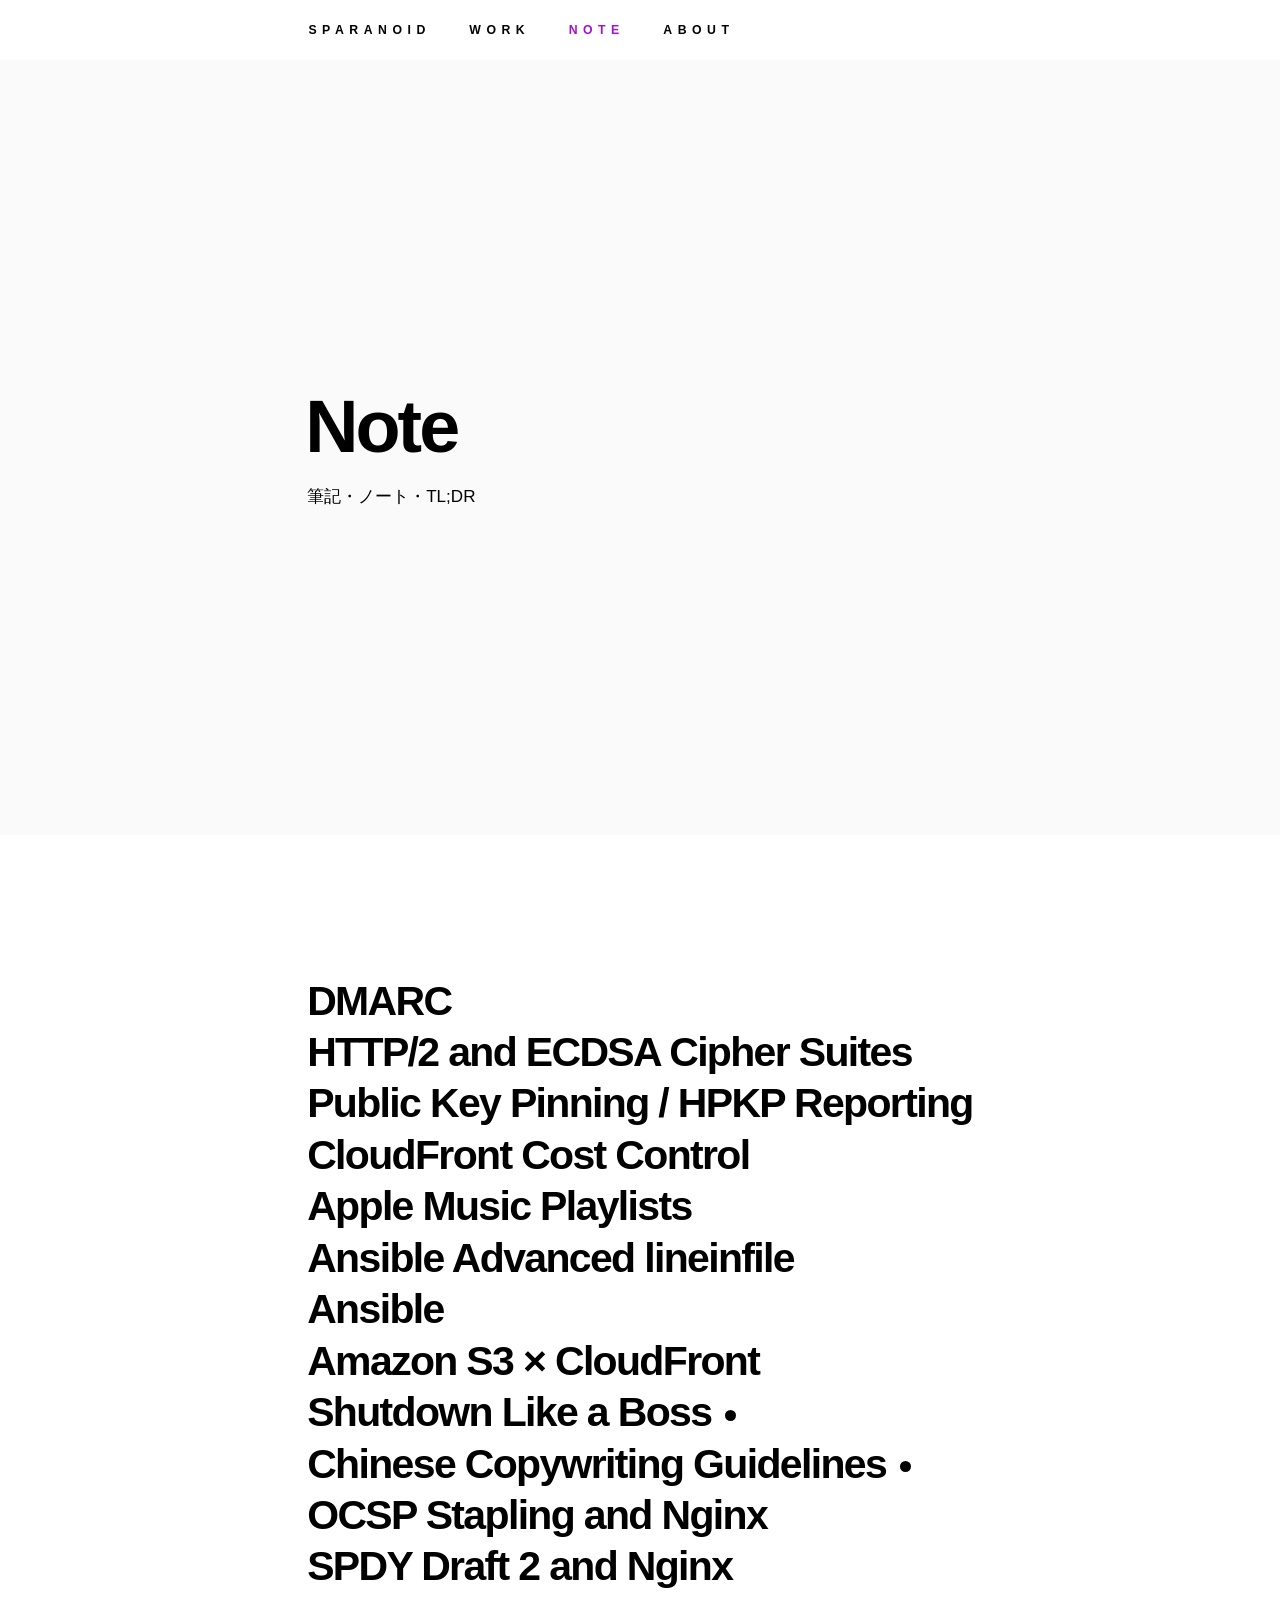
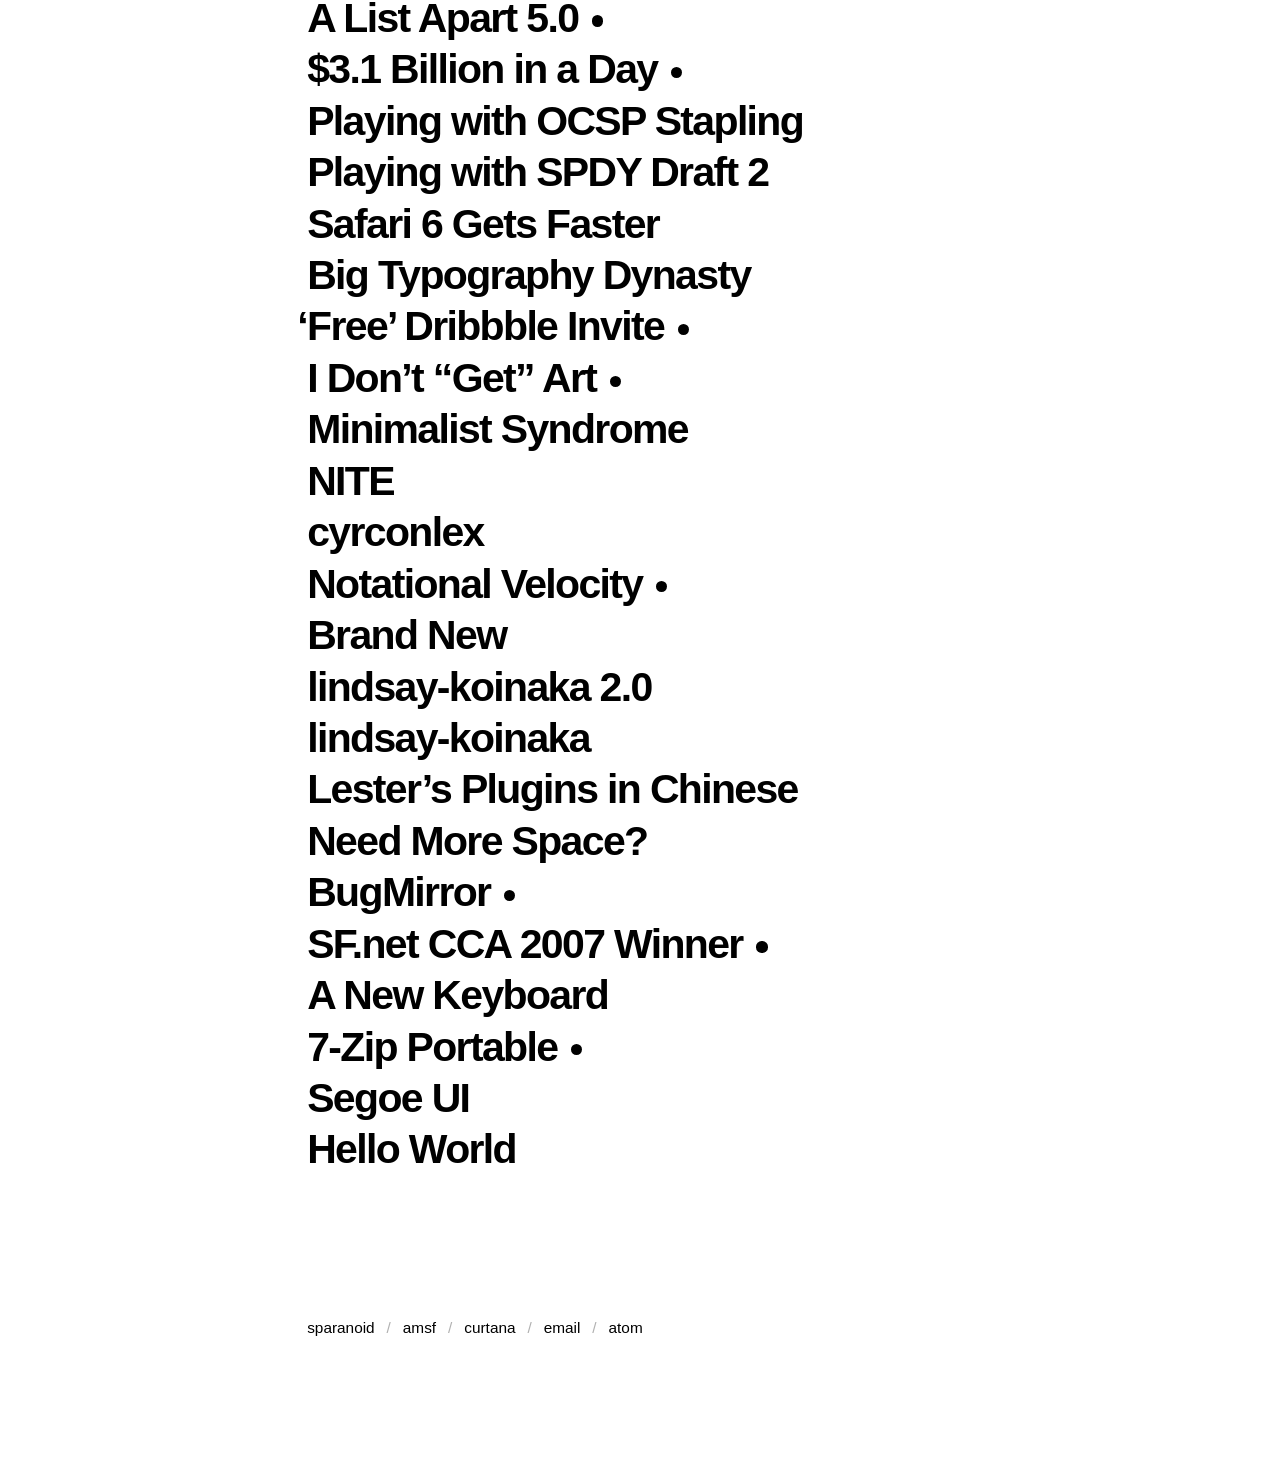
==== docs/index.html @ a64c5a7d "first commit of site" ====
<!doctype html>
<title>Note - Sparanoid</title>
<meta name=viewport content="width=device-width,initial-scale=1">
<meta name=description content=筆記・ノート・TL;DR>
<meta name=theme-color content=#a212d1>
<link rel=alternate href=/feed.xml type=application/atom+xml>
<link rel=apple-touch-icon href=/apple-touch-icon.png>
<link rel=icon href=/favicon.png type=image/png>
<link rel=icon href="data:image/svg+xml;utf8,<svg width='180' height='180' viewBox='0 0 180 180' xmlns='http://www.w3.org/2000/svg' xmlns:xlink='http://www.w3.org/1999/xlink'><title>Sparanoid</title><defs><path d='M90 165c41.42 0 75-33.58 75-75s-33.58-75-75-75-75 33.58-75 75 33.58 75 75 75zm0-10c35.9 0 65-29.1 65-65s-29.1-65-65-65-65 29.1-65 65 29.1 65 65 65zm0-4.167c33.597 0 60.833-27.236 60.833-60.833 0-33.597-27.236-60.833-60.833-60.833-33.597 0-60.833 27.236-60.833 60.833 0 33.597 27.236 60.833 60.833 60.833zm0-18.333c23.472 0 42.5-19.028 42.5-42.5S113.472 47.5 90 47.5 47.5 66.528 47.5 90s19.028 42.5 42.5 42.5z' id='a'/></defs><g fill='none' fill-rule='evenodd'><circle fill='#FFF' cx='90' cy='90' r='90'/><mask id='b' fill='#fff'><use xlink:href='#a'/></mask><use fill='#A212D1' xlink:href='#a'/><path d='M0 0h180v180H0z' mask='url(#b)' fill='#A212D1'/></g></svg>"
    sizes=any type=image/svg+xml>
    <link rel=mask-icon href=/mask-icon.svg color=#a212d1>
    <link rel=manifest href=/manifest.json>
    <style>
        *,
        :after,
        :before {
            padding: 0;
            margin: 0;
            box-sizing: border-box
        }

        html {
            font-size: 100%;
            -webkit-text-size-adjust: none;
            -ms-text-size-adjust: none;
            text-size-adjust: none;
            text-rendering: optimizelegibility;
            image-rendering: optimizequality;
            -webkit-font-smoothing: antialiased;
            -moz-osx-font-smoothing: grayscale;
            background: #fff
        }

        body {
            padding: 0 24vw;
            margin: 0 auto 0;
            font-family: -apple-system, BlinkMacSystemFont, "Helvetica Neue", "Hiragino Sans GB", Arial, sans-serif;
            font-size: 1.6vw;
            line-height: 1.42857143;
            color: #000;
            background: #fff;
            transition: all .2s ease
        }

        @media (max-width:1080px) {
            body {
                padding-left: 8vw;
                padding-right: 8vw;
                font-size: 2.24vw
            }
        }

        @media (max-width:640px) {
            body {
                padding-left: 4vw;
                padding-right: 4vw;
                font-size: 3.84vw
            }
        }

        @media (max-width:400px) {
            body {
                font-size: 5.12vw
            }
        }

        a {
            color: #000;
            text-decoration: none;
            transition: color .5s ease, border-color .5s ease, background .5s ease, opacity 1.5s ease
        }

        a:focus,
        a:hover {
            transition: color .1s ease, border-color .1s ease, background .1s ease, opacity .1s ease;
            text-decoration: underline;
            -webkit-text-decoration-skip: ink;
            text-decoration-skip: ink
        }

        ::-webkit-input-placeholder {
            color: #000;
            opacity: .2
        }

        ::-moz-placeholder {
            color: #000;
            opacity: .2
        }

        :-ms-input-placeholder {
            color: #000;
            opacity: .2
        }

        ::placeholder {
            color: #000;
            opacity: .2
        }

        :focus::-webkit-input-placeholder {
            color: #a212d1
        }

        :focus::-moz-placeholder {
            color: #a212d1
        }

        :focus:-ms-input-placeholder {
            color: #a212d1
        }

        :focus::placeholder {
            color: #a212d1
        }

        .navigation {
            padding-top: 1.4vmax;
            padding-bottom: 1.4vmax;
            margin-right: -1.1em;
            margin-left: -1.1em;
            font-size: 60%;
            font-weight: 700;
            letter-spacing: .45em;
            text-transform: uppercase
        }

        .navigation li {
            display: inline-block;
            line-height: 2;
            list-style: none
        }

        .navigation li a {
            padding: .5em 1.2em
        }

        .navigation li a:focus,
        .navigation li a:hover {
            color: #a212d1;
            text-decoration: none
        }

        .current a {
            color: #a212d1
        }

        .content {
            margin-bottom: 16vmin
        }

        .content:after,
        .content:before {
            display: table;
            content: ""
        }

        .content:after {
            clear: both
        }

        .content article>:last-child {
            margin-bottom: 0!important
        }

        .content article>:last-child>:last-child {
            margin-bottom: 0!important
        }

        .content article>:last-child>:last-child>:last-child {
            margin-bottom: 0!important
        }

        .content article>:last-child>:last-child>:last-child>:last-child {
            margin-bottom: 0!important
        }

        .content .page-content>:first-child {
            margin-top: 0
        }

        .content .page-content>:first-child>:first-child {
            margin-top: 0
        }

        .content a {
            font-weight: 700
        }

        .content a:has(>code) {
            -webkit-text-decoration-color: #00cc80;
            text-decoration-color: #00cc80
        }

        .content header {
            display: flex;
            min-height: calc(100vh - 5.6vmax - 5ex);
            padding-top: 10vmin;
            padding-bottom: 10vmin;
            margin-bottom: 16vmin;
            flex-direction: column;
            justify-content: center;
            background: rgba(0, 0, 0, .02);
            padding-left: 24vw;
            padding-right: 24vw;
            margin-left: -24vw;
            margin-right: -24vw
        }

        @media (max-width:1080px) {
            .content header {
                min-height: calc(50vh - 1.4vmax * 2 - 3ex);
                padding-top: 16vmin;
                padding-bottom: 16vmin;
                padding-left: 8vw;
                padding-right: 8vw;
                margin-left: -8vw;
                margin-right: -8vw
            }
        }

        @media (max-width:640px) {
            .content header {
                padding-left: 4vw;
                padding-right: 4vw;
                margin-left: -4vw;
                margin-right: -4vw
            }
        }

        .content header h1 {
            font-size: 360%;
            font-weight: 700;
            letter-spacing: -.04em;
            margin-left: -2px;
            -webkit-hyphens: none;
            -ms-hyphens: none;
            hyphens: none;
            line-height: 1.1
        }

        @media (max-width:640px) {
            .content header h1 {
                font-size: 280%
            }
        }

        .content header small {
            display: block;
            margin-top: 2vmin
        }

        .leading-indent-fix {
            text-indent: -.39em
        }

        .leading-indent-fix--single-quotes {
            text-indent: -.28em
        }

        h1.leading-indent-fix--single-quotes {
            text-indent: -.24em
        }

        .list {
            display: block;
            margin: 0 0 .4rem
        }

        .list h1 {
            font-size: 360%;
            font-weight: 700;
            letter-spacing: -.04em;
            font-size: 200%;
            line-height: 1.1;
            opacity: 1;
            margin: 0
        }

        @media (max-width:640px) {
            .list h1 {
                font-size: 180%
            }
        }

        @media (max-width:640px) {
            .list .external {
                display: none
            }
        }

        .external .dot {
            display: inline-block;
            width: .7rem;
            height: .7rem;
            margin: 0 .1em;
            vertical-align: middle;
            background: #000;
            border-radius: 50%;
            transition: transform .4s ease
        }

        .external:focus .dot,
        .external:hover .dot {
            transform: scale(1.4)
        }

        .footer {
            padding: 0 0 16vmin;
            font-size: 75%;
            text-transform: lowercase
        }

        .footer ul li {
            display: inline
        }

        .footer ul li:after {
            padding: 0 .6vw;
            content: " / ";
            opacity: .3
        }

        .footer ul li:last-child:after {
            content: none
        }

        @media print {
            *,
            :after,
            :before {
                background: 0 0!important;
                color: #000!important;
                box-shadow: none!important;
                text-shadow: none!important
            }
            body {
                padding: 10mm!important;
                margin: 0!important
            }
            a,
            a:visited {
                text-decoration: none
            }
            .content header {
                min-height: 0;
                padding-bottom: 0
            }
            .content .page-content {
                max-width: 100%!important
            }
            .content .page-content a[href]:after {
                content: " (" attr(href) ")";
                font-weight: 400
            }
            .footer,
            .navigation {
                display: none
            }
        }
    </style>
    <link rel=canonical href=https://sparanoid.com/note/>
    <meta property=og:type content=article>
    <meta property=og:site_name content=Sparanoid>
    <meta property=og:title content=Note>
    <meta property=og:url content=https://sparanoid.com/note/>
    <meta property=og:description content=筆記・ノート・TL;DR>
    <meta property=og:image content=https://sparanoid.com/logo.png>
    <meta name=twitter:card content=summary_large_image>
    <meta name=twitter:site content=@sparanoid>
    <meta name=twitter:creator content=@tunghsiao>
    <nav class=navigation>
        <ul>
            <li> <a href=/> Sparanoid </a>
            </li>
            <li> <a href=/work/> Work </a>
            </li>
            <li class=current> <a href=/note/> Note </a>
            </li>
            <li> <a href=/about/> About </a>
            </li>
        </ul>
    </nav>
    <main class=content role=main>
        <article>
            <header>
                <h1 title=Note data-title=Note> Note<span class="dot dot--post"> </span> </h1> <small>筆記・ノート・TL;DR</small> </header>
            <div class=page-content>
                <section class=list>
                    <h1> <a href=/note/dmarc/ >DMARC</a> </h1> </section>
                <section class=list>
                    <h1> <a href=/note/http2-and-ecdsa-cipher-suites/ >HTTP/2 and ECDSA Cipher Suites</a> </h1> </section>
                <section class=list>
                    <h1> <a href=/note/public-key-pinning-and-hpkp-reporting/ >Public Key Pinning / HPKP Reporting</a> </h1> </section>
                <section class=list>
                    <h1> <a href=/note/cloudfront-cost-control/ >CloudFront Cost Control</a> </h1> </section>
                <section class=list>
                    <h1> <a href=/note/apple-music-playlists/ >Apple Music Playlists</a> </h1> </section>
                <section class=list>
                    <h1> <a href=/note/ansible-advanced-lineinfile/ >Ansible Advanced lineinfile</a> </h1> </section>
                <section class=list>
                    <h1> <a href=/note/ansible/ >Ansible</a> </h1> </section>
                <section class=list>
                    <h1> <a href=/note/amazon-s3-cloudfront/ >Amazon S3 × CloudFront</a> </h1> </section>
                <section class=list>
                    <h1> <a href=/note/shutdown-like-a-boss/ >Shutdown Like a Boss</a> <a href=http://shutdownlikeaboss.com/ class=external><span class=dot> </span></a> </h1> </section>
                <section class=list>
                    <h1> <a href=/note/chinese-copywriting-guidelines/ >Chinese Copywriting Guidelines</a> <a href=https://github.com/sparanoid/chinese-copywriting-guidelines class=external><span class=dot> </span></a> </h1> </section>
                <section class=list>
                    <h1> <a href=/note/ocsp-stapling-nginx/ >OCSP Stapling and Nginx</a> </h1> </section>
                <section class=list>
                    <h1> <a href=/note/spdy-draft-2-nginx/ >SPDY Draft 2 and Nginx</a> </h1> </section>
                <section class=list>
                    <h1> <a href=/note/ala-5.0/ >A List Apart 5.0</a> <a href=http://alistapart.com/article/a-list-apart-relaunches-new-features-new-design class=external><span class=dot> </span></a> </h1> </section>
                <section class=list>
                    <h1> <a href=/note/3.1-billion-in-a-day/ >$3.1 Billion in a Day</a> <a href=http://westiseast.co.uk/blog/taobao-sales-19-billion-bonanza/ class=external><span class=dot> </span></a> </h1> </section>
                <section class=list>
                    <h1> <a href=/note/playing-with-ocsp-stapling/ >Playing with OCSP Stapling</a> </h1> </section>
                <section class=list>
                    <h1> <a href=/note/playing-with-spdy-draft-2/ >Playing with SPDY Draft 2</a> </h1> </section>
                <section class=list>
                    <h1> <a href=/note/safari-6-gets-faster/ >Safari 6 Gets Faster</a> </h1> </section>
                <section class=list>
                    <h1> <a href=/note/big-typography-dynasty/ >Big Typography Dynasty</a> </h1> </section>
                <section class=list>
                    <h1 class="leading-indent-fix leading-indent-fix--single-quotes"> <a href=/note/free-dribbble-invite/ >‘Free’ Dribbble Invite</a> <a href="http://www.v2ex.com/t/40433?r=sparanoid" class=external><span class=dot> </span></a> </h1> </section>
                <section class=list>
                    <h1> <a href=/note/i-dont-get-art/ >I Don’t “Get” Art</a> <a href="http://news.ycombinator.com/item?id=4124275" class=external><span class=dot> </span></a> </h1> </section>
                <section class=list>
                    <h1> <a href=/note/minimalist-syndrome/ >Minimalist Syndrome</a> </h1> </section>
                <section class=list>
                    <h1> <a href=/note/nite/ >NITE</a> </h1> </section>
                <section class=list>
                    <h1> <a href=/note/cyrconplex/ >cyrconlex</a> </h1> </section>
                <section class=list>
                    <h1> <a href=/note/nv/ >Notational Velocity</a> <a href=http://notational.net/ class=external><span class=dot> </span></a> </h1> </section>
                <section class=list>
                    <h1> <a href=/note/brand-new/ >Brand New</a> </h1> </section>
                <section class=list>
                    <h1> <a href=/note/lindsay-koinaka-2/ >lindsay-koinaka 2.0</a> </h1> </section>
                <section class=list>
                    <h1> <a href=/note/lindsay-koinaka/ >lindsay-koinaka</a> </h1> </section>
                <section class=list>
                    <h1> <a href=/note/lesters-plugins-in-chinese/ >Lester’s Plugins in Chinese</a> </h1> </section>
                <section class=list>
                    <h1> <a href=/note/need-more-space/ >Need More Space?</a> </h1> </section>
                <section class=list>
                    <h1> <a href=/note/bugmirror/ >BugMirror</a> <a href=http://uri.cat/software/BugMirror/ class=external><span class=dot> </span></a> </h1> </section>
                <section class=list>
                    <h1> <a href=/note/7zip-sourceforge-cca07/ >SF.net CCA 2007 Winner</a> <a href=http://sourceforge.net/blog/cca07/ class=external><span class=dot> </span></a> </h1> </section>
                <section class=list>
                    <h1> <a href=/note/a-new-keyboard/ >A New Keyboard</a> </h1> </section>
                <section class=list>
                    <h1> <a href=/note/7-zip-portable/ >7-Zip Portable</a> <a href=http://portableapps.com/apps/utilities/7-zip_portable class=external><span class=dot> </span></a> </h1> </section>
                <section class=list>
                    <h1> <a href=/note/segoe-ui/ >Segoe UI</a> </h1> </section>
                <section class=list>
                    <h1> <a href=/note/hello-world/ >Hello World</a> </h1> </section>
            </div>
        </article>
    </main>
    <footer class=footer>
        <ul>
            <li><a href=/>Sparanoid</a>
            </li>
            <li><a href=https://sparanoid.com/lab/amsf/ title="Almace Scaffolding">AMSF</a></li>
            <li><a href=https://sparanoid.com/lab/amsf/theme-curtana.html title=Curtana>Curtana</a></li>
            <li><a href=/email-signup/>Email</a>
            </li>
            <li><a href=/feed.xml title="Feed - Atom (The Atom Syndication Format)">Atom</a></li>
        </ul>
    </footer>
    <script>
        navigator.platform.match(/(Mac|iPhone|iPod|iPad)/i) && document.body.classList.add("system--apple")
    </script>
    <script></script>
    <script>
        "serviceWorker" in navigator && "sparanoid.com" === window.location.hostname && navigator.serviceWorker.register("/service-worker.js").then(function(e) {
            console.log("ServiceWorker registration successful with scope: ", e.scope)
        }).catch(function(e) {
            console.log("ServiceWorker registration failed: ", e)
        })
    </script>
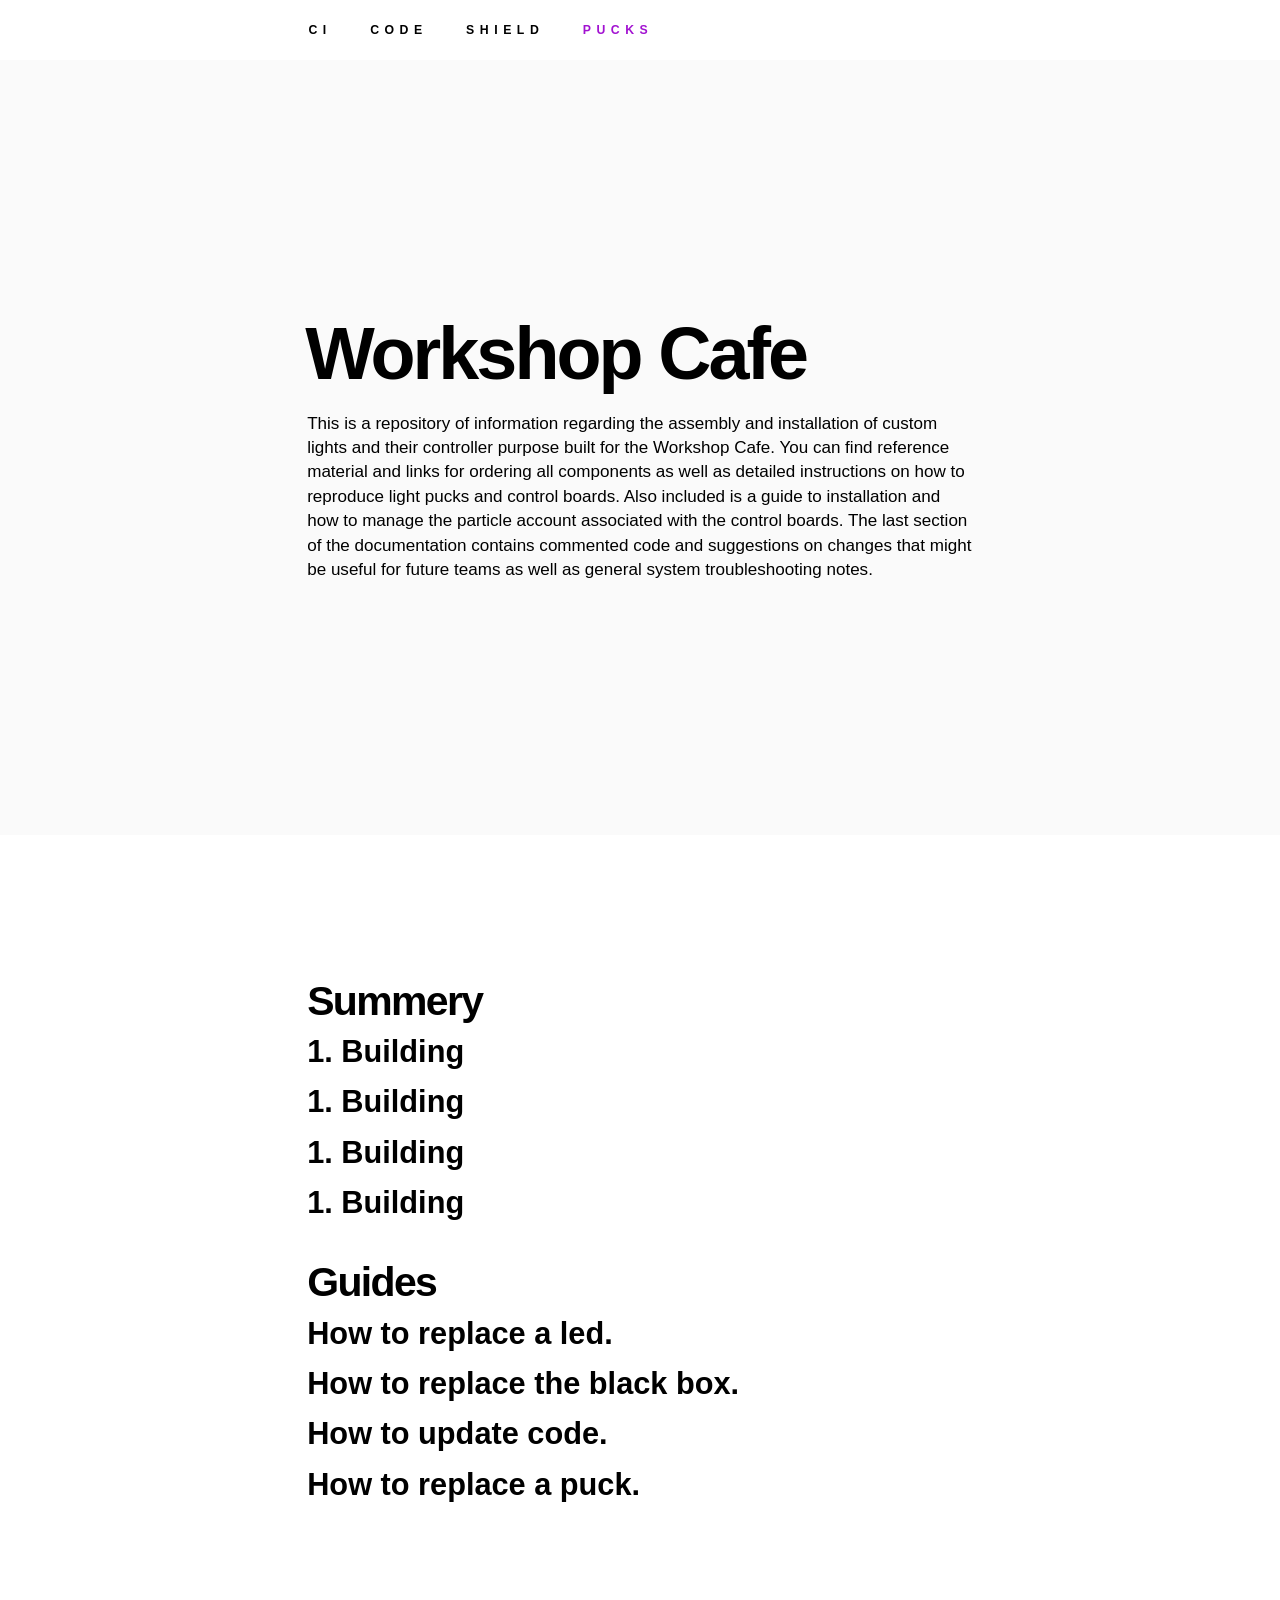
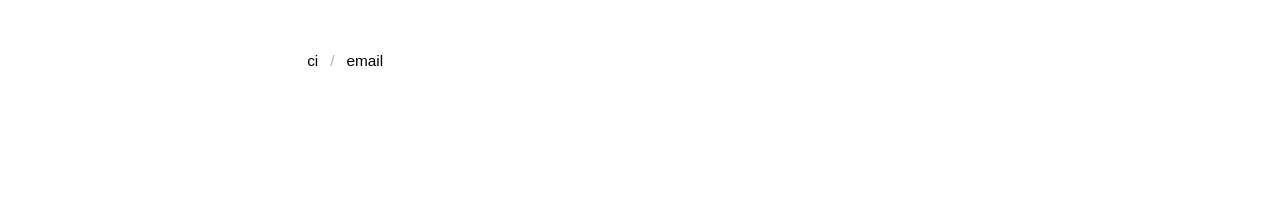
==== commit 16c2611a: "first commit of site" ====
--- a/docs/index.html
+++ b/docs/index.html
@@ -12,8 +12,8 @@
     <link rel=manifest href=/manifest.json>
     <style>
         *,
-        :after,
-        :before {
+         :after,
+         :before {
             padding: 0;
             margin: 0;
             box-sizing: border-box
@@ -78,39 +78,39 @@
             text-decoration-skip: ink
         }
 
-        ::-webkit-input-placeholder {
+         ::-webkit-input-placeholder {
             color: #000;
             opacity: .2
         }
 
-        ::-moz-placeholder {
+         ::-moz-placeholder {
             color: #000;
             opacity: .2
         }
 
-        :-ms-input-placeholder {
+         :-ms-input-placeholder {
             color: #000;
             opacity: .2
         }
 
-        ::placeholder {
+         ::placeholder {
             color: #000;
             opacity: .2
         }
 
-        :focus::-webkit-input-placeholder {
+         :focus::-webkit-input-placeholder {
             color: #a212d1
         }
 
-        :focus::-moz-placeholder {
+         :focus::-moz-placeholder {
             color: #a212d1
         }
 
-        :focus:-ms-input-placeholder {
+         :focus:-ms-input-placeholder {
             color: #a212d1
         }
 
-        :focus::placeholder {
+         :focus::placeholder {
             color: #a212d1
         }
 
@@ -327,8 +327,8 @@
 
         @media print {
             *,
-            :after,
-            :before {
+             :after,
+             :before {
                 background: 0 0!important;
                 color: #000!important;
                 box-shadow: none!important;
@@ -371,103 +371,55 @@
     <meta name=twitter:creator content=@tunghsiao>
     <nav class=navigation>
         <ul>
-            <li> <a href=/> Sparanoid </a>
+            <li> <a href=/> CI </a>
             </li>
-            <li> <a href=/work/> Work </a>
+            <li> <a href=/work/> Code </a>
             </li>
-            <li class=current> <a href=/note/> Note </a>
+            <li> <a href=/work/> Shield </a>
             </li>
-            <li> <a href=/about/> About </a>
+            <li class=current> <a href=/note/> Pucks </a>
             </li>
+
         </ul>
     </nav>
     <main class=content role=main>
         <article>
             <header>
-                <h1 title=Note data-title=Note> Note<span class="dot dot--post"> </span> </h1> <small>筆記・ノート・TL;DR</small> </header>
+                <h1 title=Note data-title=Note>Workshop Cafe<span class="dot dot--post"> </span> </h1> <small>This is a repository of information regarding the assembly and installation of custom lights and their controller purpose built for the Workshop Cafe. You can find reference material and links for ordering all components as well as detailed instructions on how to reproduce light pucks and control boards. Also included is a guide to installation and how to manage the particle account associated with the control boards. The last section of the documentation contains commented code and suggestions on changes that might be useful for future teams as well as general system troubleshooting notes.</small>                </header>
             <div class=page-content>
                 <section class=list>
-                    <h1> <a href=/note/dmarc/ >DMARC</a> </h1> </section>
-                <section class=list>
-                    <h1> <a href=/note/http2-and-ecdsa-cipher-suites/ >HTTP/2 and ECDSA Cipher Suites</a> </h1> </section>
-                <section class=list>
-                    <h1> <a href=/note/public-key-pinning-and-hpkp-reporting/ >Public Key Pinning / HPKP Reporting</a> </h1> </section>
-                <section class=list>
-                    <h1> <a href=/note/cloudfront-cost-control/ >CloudFront Cost Control</a> </h1> </section>
-                <section class=list>
-                    <h1> <a href=/note/apple-music-playlists/ >Apple Music Playlists</a> </h1> </section>
-                <section class=list>
-                    <h1> <a href=/note/ansible-advanced-lineinfile/ >Ansible Advanced lineinfile</a> </h1> </section>
-                <section class=list>
-                    <h1> <a href=/note/ansible/ >Ansible</a> </h1> </section>
-                <section class=list>
-                    <h1> <a href=/note/amazon-s3-cloudfront/ >Amazon S3 × CloudFront</a> </h1> </section>
-                <section class=list>
-                    <h1> <a href=/note/shutdown-like-a-boss/ >Shutdown Like a Boss</a> <a href=http://shutdownlikeaboss.com/ class=external><span class=dot> </span></a> </h1> </section>
-                <section class=list>
-                    <h1> <a href=/note/chinese-copywriting-guidelines/ >Chinese Copywriting Guidelines</a> <a href=https://github.com/sparanoid/chinese-copywriting-guidelines class=external><span class=dot> </span></a> </h1> </section>
-                <section class=list>
-                    <h1> <a href=/note/ocsp-stapling-nginx/ >OCSP Stapling and Nginx</a> </h1> </section>
-                <section class=list>
-                    <h1> <a href=/note/spdy-draft-2-nginx/ >SPDY Draft 2 and Nginx</a> </h1> </section>
-                <section class=list>
-                    <h1> <a href=/note/ala-5.0/ >A List Apart 5.0</a> <a href=http://alistapart.com/article/a-list-apart-relaunches-new-features-new-design class=external><span class=dot> </span></a> </h1> </section>
-                <section class=list>
-                    <h1> <a href=/note/3.1-billion-in-a-day/ >$3.1 Billion in a Day</a> <a href=http://westiseast.co.uk/blog/taobao-sales-19-billion-bonanza/ class=external><span class=dot> </span></a> </h1> </section>
-                <section class=list>
-                    <h1> <a href=/note/playing-with-ocsp-stapling/ >Playing with OCSP Stapling</a> </h1> </section>
-                <section class=list>
-                    <h1> <a href=/note/playing-with-spdy-draft-2/ >Playing with SPDY Draft 2</a> </h1> </section>
-                <section class=list>
-                    <h1> <a href=/note/safari-6-gets-faster/ >Safari 6 Gets Faster</a> </h1> </section>
-                <section class=list>
-                    <h1> <a href=/note/big-typography-dynasty/ >Big Typography Dynasty</a> </h1> </section>
-                <section class=list>
-                    <h1 class="leading-indent-fix leading-indent-fix--single-quotes"> <a href=/note/free-dribbble-invite/ >‘Free’ Dribbble Invite</a> <a href="http://www.v2ex.com/t/40433?r=sparanoid" class=external><span class=dot> </span></a> </h1> </section>
-                <section class=list>
-                    <h1> <a href=/note/i-dont-get-art/ >I Don’t “Get” Art</a> <a href="http://news.ycombinator.com/item?id=4124275" class=external><span class=dot> </span></a> </h1> </section>
-                <section class=list>
-                    <h1> <a href=/note/minimalist-syndrome/ >Minimalist Syndrome</a> </h1> </section>
-                <section class=list>
-                    <h1> <a href=/note/nite/ >NITE</a> </h1> </section>
-                <section class=list>
-                    <h1> <a href=/note/cyrconplex/ >cyrconlex</a> </h1> </section>
-                <section class=list>
-                    <h1> <a href=/note/nv/ >Notational Velocity</a> <a href=http://notational.net/ class=external><span class=dot> </span></a> </h1> </section>
-                <section class=list>
-                    <h1> <a href=/note/brand-new/ >Brand New</a> </h1> </section>
-                <section class=list>
-                    <h1> <a href=/note/lindsay-koinaka-2/ >lindsay-koinaka 2.0</a> </h1> </section>
-                <section class=list>
-                    <h1> <a href=/note/lindsay-koinaka/ >lindsay-koinaka</a> </h1> </section>
-                <section class=list>
-                    <h1> <a href=/note/lesters-plugins-in-chinese/ >Lester’s Plugins in Chinese</a> </h1> </section>
-                <section class=list>
-                    <h1> <a href=/note/need-more-space/ >Need More Space?</a> </h1> </section>
-                <section class=list>
-                    <h1> <a href=/note/bugmirror/ >BugMirror</a> <a href=http://uri.cat/software/BugMirror/ class=external><span class=dot> </span></a> </h1> </section>
-                <section class=list>
-                    <h1> <a href=/note/7zip-sourceforge-cca07/ >SF.net CCA 2007 Winner</a> <a href=http://sourceforge.net/blog/cca07/ class=external><span class=dot> </span></a> </h1> </section>
-                <section class=list>
-                    <h1> <a href=/note/a-new-keyboard/ >A New Keyboard</a> </h1> </section>
-                <section class=list>
-                    <h1> <a href=/note/7-zip-portable/ >7-Zip Portable</a> <a href=http://portableapps.com/apps/utilities/7-zip_portable class=external><span class=dot> </span></a> </h1> </section>
-                <section class=list>
-                    <h1> <a href=/note/segoe-ui/ >Segoe UI</a> </h1> </section>
-                <section class=list>
-                    <h1> <a href=/note/hello-world/ >Hello World</a> </h1> </section>
-            </div>
+                    <h1>Summery</h1>
+                </section>
+                <section class=list>
+                    <h2> <a href=/note/dmarc/ >1. Building</a> </h2> </section>
+                <section class=list>
+                    <h2> <a href=/note/dmarc/ >1. Building</a> </h2> </section>
+                <section class=list>
+                    <h2> <a href=/note/dmarc/ >1. Building</a> </h2> </section>
+                <section class=list>
+                    <h2> <a href=/note/dmarc/ >1. Building</a> </h2> </section>
+
+                <br>
+                <section class=list>
+                    <h1>Guides</h1>
+                </section>
+                <section class=list>
+                    <h2> <a href=/note/dmarc/ >How to replace a led.</a> </h2> </section>
+                <section class=list>
+                    <h2> <a href=/note/dmarc/ >How to replace the black box.</a> </h2> </section>
+                <section class=list>
+                    <h2> <a href=/note/dmarc/ >How to update code.</a> </h2> </section>
+                <section class=list>
+                    <h2> <a href=/note/dmarc/ >How to replace a puck.</a> </h2> </section>
+
         </article>
     </main>
     <footer class=footer>
         <ul>
-            <li><a href=/>Sparanoid</a>
-            </li>
-            <li><a href=https://sparanoid.com/lab/amsf/ title="Almace Scaffolding">AMSF</a></li>
-            <li><a href=https://sparanoid.com/lab/amsf/theme-curtana.html title=Curtana>Curtana</a></li>
+            <li><a href=https://Collaboratorium.Institute>ci</a></li>
             <li><a href=/email-signup/>Email</a>
             </li>
-            <li><a href=/feed.xml title="Feed - Atom (The Atom Syndication Format)">Atom</a></li>
+
         </ul>
     </footer>
     <script>
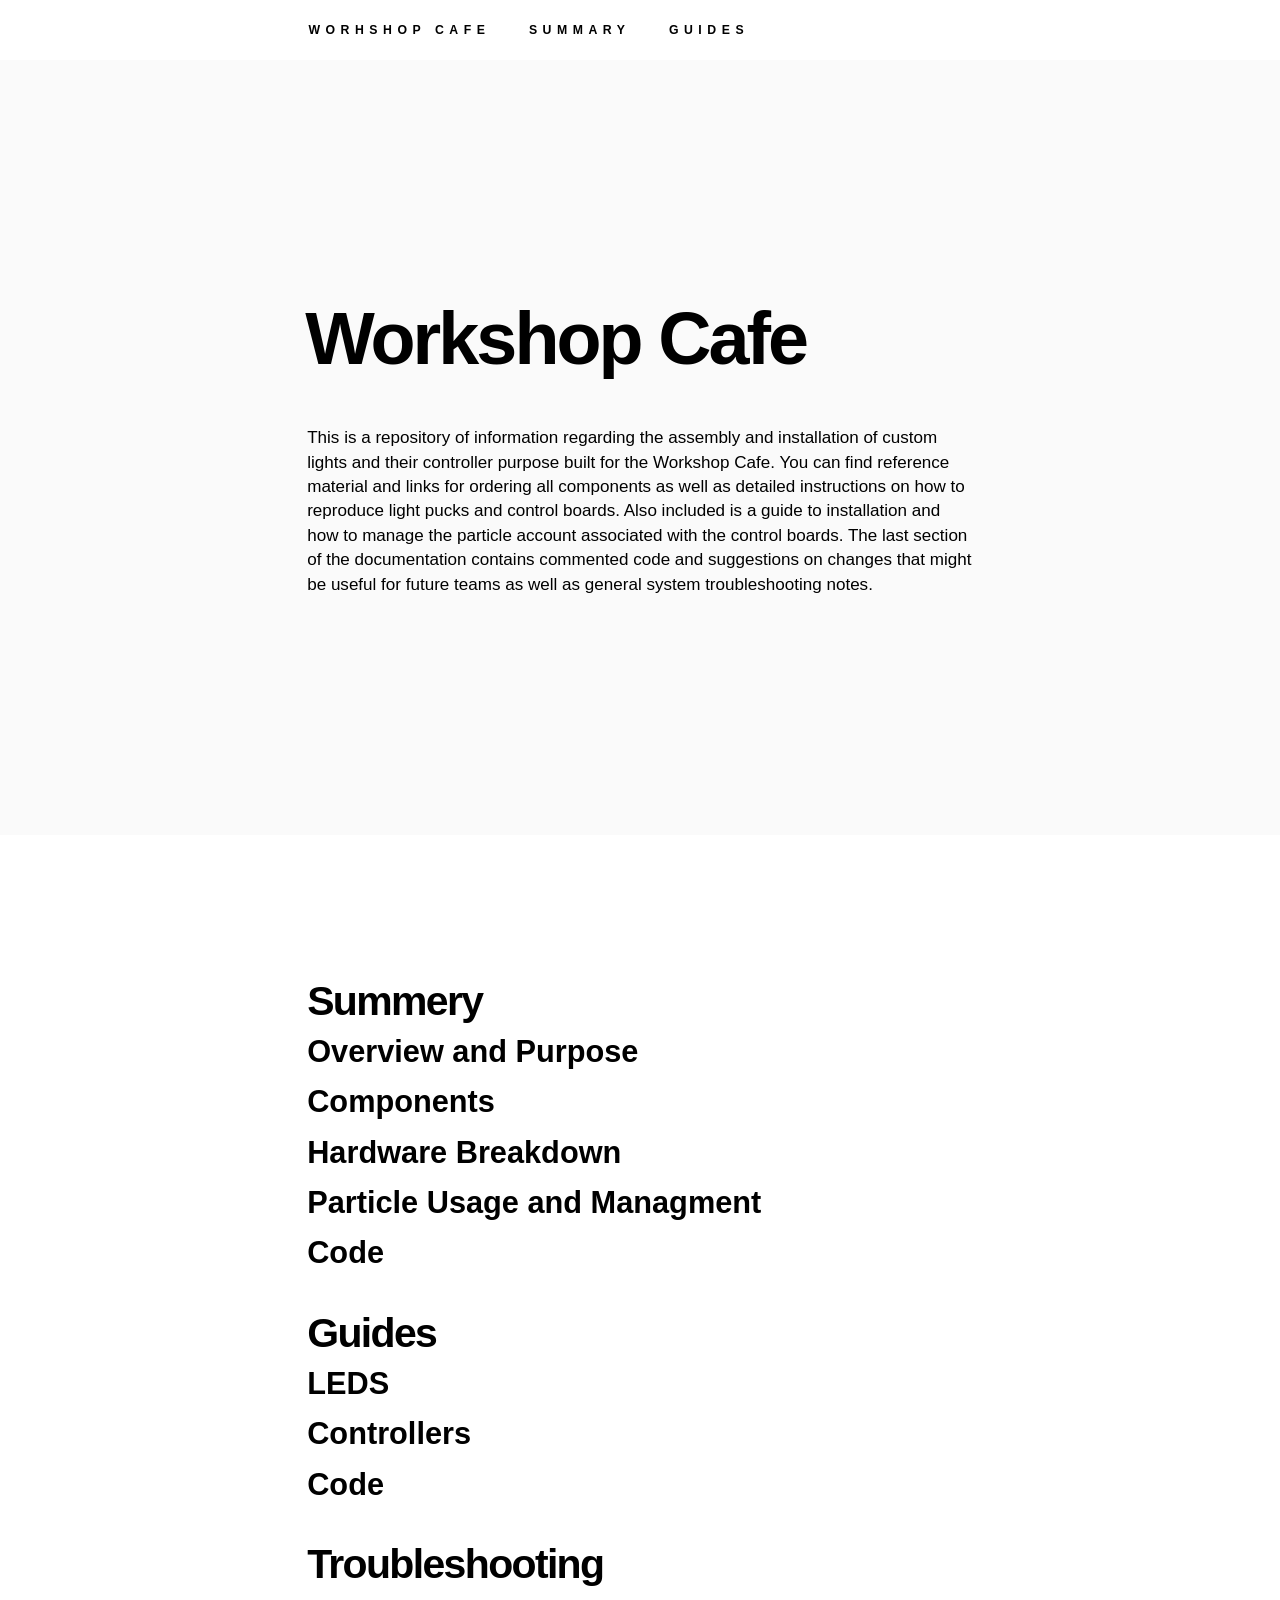
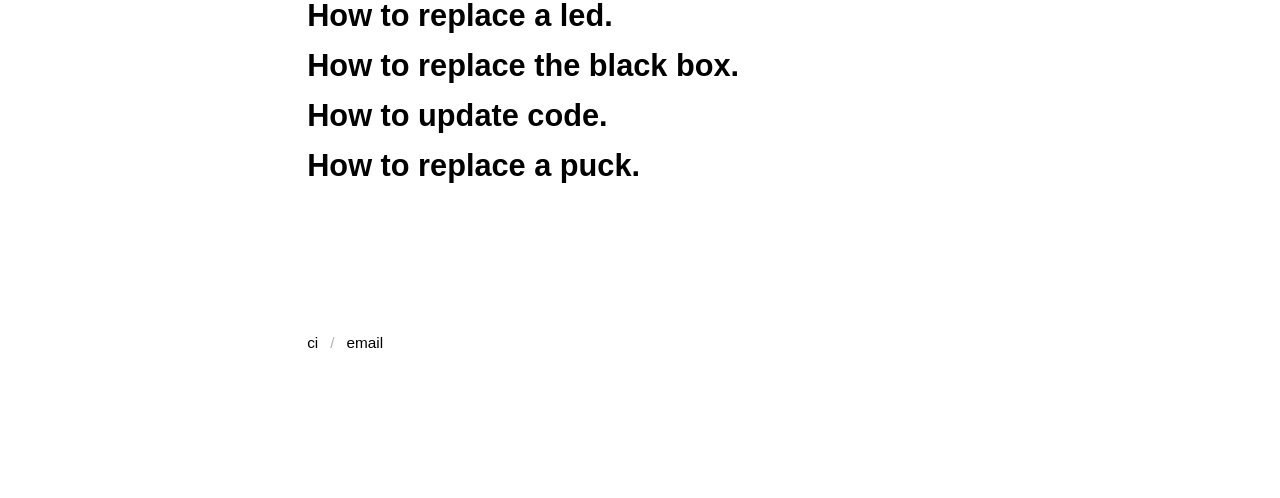
==== commit 29ace961: "Updated landing page for project" ====
--- a/docs/index.html
+++ b/docs/index.html
@@ -371,37 +371,47 @@
     <meta name=twitter:creator content=@tunghsiao>
     <nav class=navigation>
         <ul>
-            <li> <a href=/> CI </a>
+            <li> <a href=/> Worhshop Cafe </a>
             </li>
-            <li> <a href=/work/> Code </a>
+            <li> <a href=/work/> Summary </a>
             </li>
-            <li> <a href=/work/> Shield </a>
+            <li> <a href=/work/> Guides </a>
             </li>
-            <li class=current> <a href=/note/> Pucks </a>
-            </li>
-
         </ul>
     </nav>
     <main class=content role=main>
         <article>
             <header>
-                <h1 title=Note data-title=Note>Workshop Cafe<span class="dot dot--post"> </span> </h1> <small>This is a repository of information regarding the assembly and installation of custom lights and their controller purpose built for the Workshop Cafe. You can find reference material and links for ordering all components as well as detailed instructions on how to reproduce light pucks and control boards. Also included is a guide to installation and how to manage the particle account associated with the control boards. The last section of the documentation contains commented code and suggestions on changes that might be useful for future teams as well as general system troubleshooting notes.</small>                </header>
+                <h1 title=Note data-title=Note>Workshop Cafe<span class="dot dot--post"> </span> </h1> <br> <small>This is a repository of information regarding the assembly and installation of custom lights and their controller purpose built for the Workshop Cafe. You can find reference material and links for ordering all components as well as detailed instructions on how to reproduce light pucks and control boards. Also included is a guide to installation and how to manage the particle account associated with the control boards. The last section of the documentation contains commented code and suggestions on changes that might be useful for future teams as well as general system troubleshooting notes.</small>                </header>
             <div class=page-content>
                 <section class=list>
                     <h1>Summery</h1>
                 </section>
                 <section class=list>
-                    <h2> <a href=/note/dmarc/ >1. Building</a> </h2> </section>
-                <section class=list>
-                    <h2> <a href=/note/dmarc/ >1. Building</a> </h2> </section>
-                <section class=list>
-                    <h2> <a href=/note/dmarc/ >1. Building</a> </h2> </section>
-                <section class=list>
-                    <h2> <a href=/note/dmarc/ >1. Building</a> </h2> </section>
+                    <h2> <a href=https://github.com/CollaboratoriumInstitute/Workshop.Cafe#overview-and-purpose>Overview and Purpose</a> </h2> </section>
+                <section class=list>
+                    <h2> <a href=https://github.com/CollaboratoriumInstitute/Workshop.Cafe#components>Components</a> </h2> </section>
+                <section class=list>
+                    <h2> <a href=https://github.com/CollaboratoriumInstitute/Workshop.Cafe#hardware-breakdown>Hardware Breakdown</a> </h2> </section>
+                <section class=list>
+                    <h2> <a href=https://github.com/CollaboratoriumInstitute/Workshop.Cafe#particle-usage-and-management>Particle Usage and Managment</a> </h2> </section>
+                <section class=list>
+                    <h2> <a href=https://github.com/CollaboratoriumInstitute/Workshop.Cafe#particle-code>Code</a> </h2> </section>
 
                 <br>
                 <section class=list>
                     <h1>Guides</h1>
+                </section>
+                <section class=list>
+                    <h2> <a href=/guides/dmarc/ >LEDS </a> </h2> </section>
+                <section class=list>
+                    <h2> <a href=/guides/dmarc/ >Controllers</a> </h2> </section>
+                <section class=list>
+                    <h2> <a href=/guides/dmarc/ >Code</a> </h2> </section>
+
+                <br>
+                <section class=list>
+                    <h1>Troubleshooting</h1>
                 </section>
                 <section class=list>
                     <h2> <a href=/note/dmarc/ >How to replace a led.</a> </h2> </section>
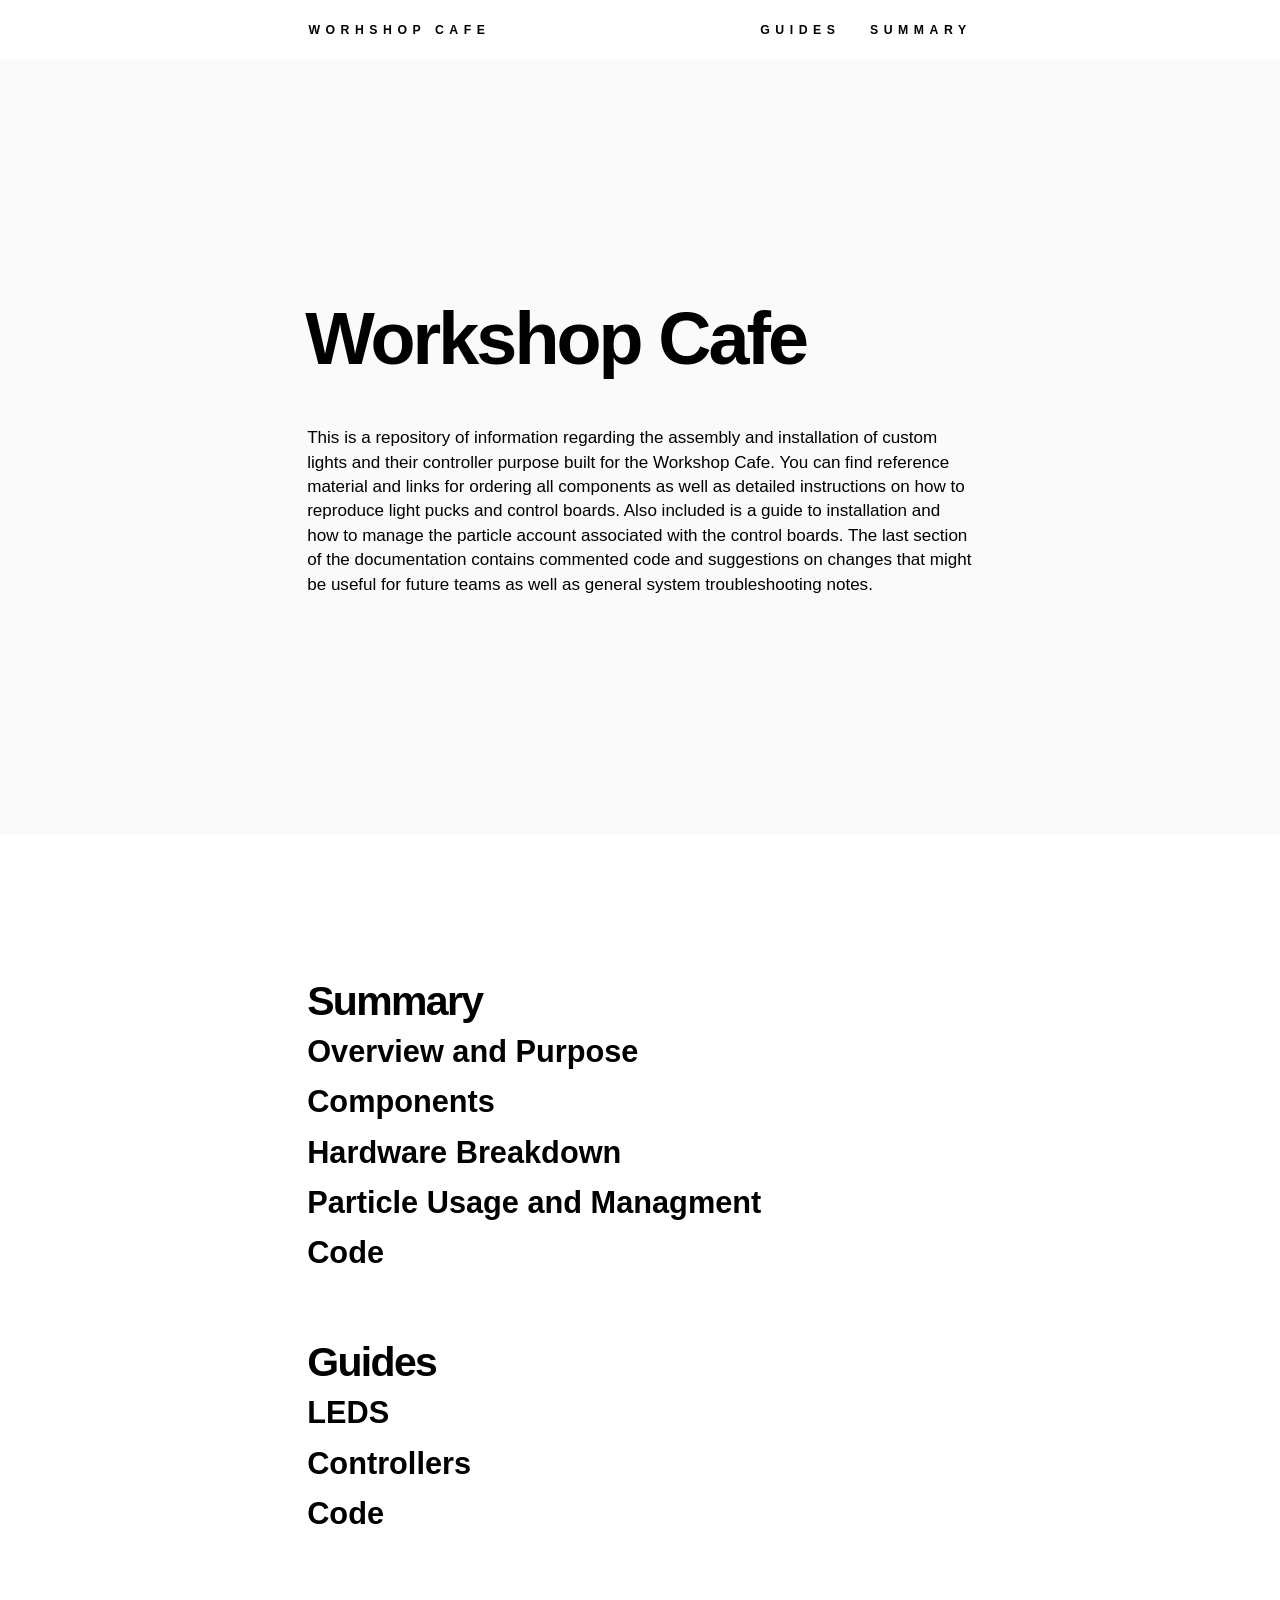
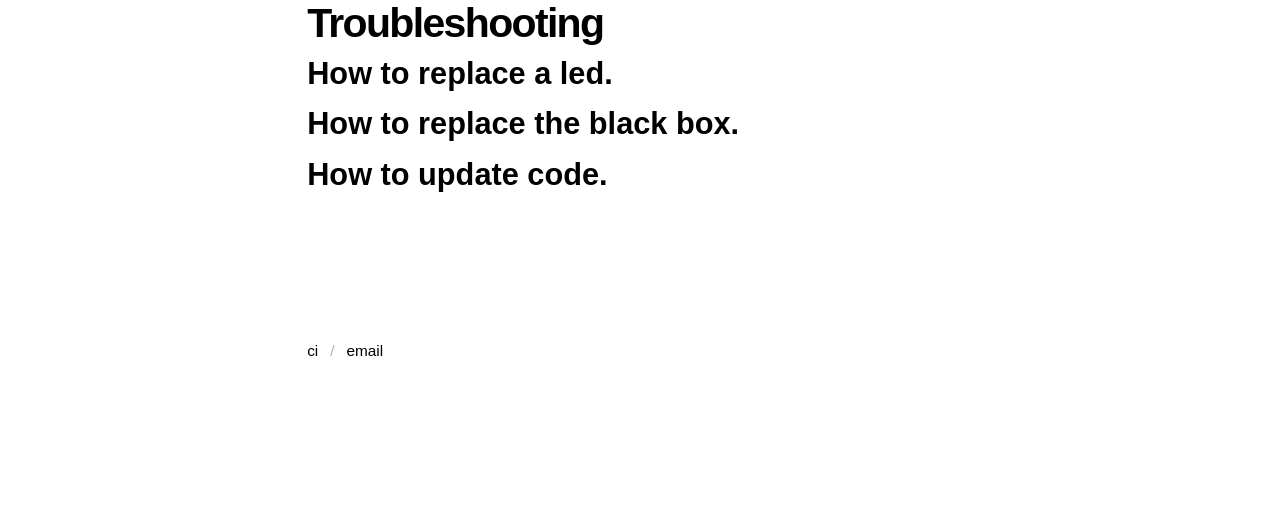
==== commit 5239b3d9: "Updated something and forgot to push ... sorry" ====
--- a/docs/index.html
+++ b/docs/index.html
@@ -1,7 +1,7 @@
 <!doctype html>
-<title>Note - Sparanoid</title>
+<title>CI | Workshop Cafe</title>
 <meta name=viewport content="width=device-width,initial-scale=1">
-<meta name=description content=筆記・ノート・TL;DR>
+<meta name=description content=>
 <meta name=theme-color content=#a212d1>
 <link rel=alternate href=/feed.xml type=application/atom+xml>
 <link rel=apple-touch-icon href=/apple-touch-icon.png>
@@ -361,21 +361,22 @@
     </style>
     <link rel=canonical href=https://sparanoid.com/note/>
     <meta property=og:type content=article>
-    <meta property=og:site_name content=Sparanoid>
-    <meta property=og:title content=Note>
+    <meta property=og:site_name content=Collaboratorium Institute>
+    <meta property=og:title content=Workshop Cafe>
     <meta property=og:url content=https://sparanoid.com/note/>
-    <meta property=og:description content=筆記・ノート・TL;DR>
-    <meta property=og:image content=https://sparanoid.com/logo.png>
+    <meta property=og:description content=>
+    <meta property=og:image content=https://Collaboratorium.Institute/logo.png>
     <meta name=twitter:card content=summary_large_image>
     <meta name=twitter:site content=@sparanoid>
-    <meta name=twitter:creator content=@tunghsiao>
+    <meta name=twitter:creator content=@weftech>
     <nav class=navigation>
+
         <ul>
             <li> <a href=/> Worhshop Cafe </a>
             </li>
-            <li> <a href=/work/> Summary </a>
+            <li  style="float:right"> <a href="#summary"> Summary </a>
             </li>
-            <li> <a href=/work/> Guides </a>
+            <li style="float:right"> <a href="#guides"> Guides </a>
             </li>
         </ul>
     </nav>
@@ -385,7 +386,7 @@
                 <h1 title=Note data-title=Note>Workshop Cafe<span class="dot dot--post"> </span> </h1> <br> <small>This is a repository of information regarding the assembly and installation of custom lights and their controller purpose built for the Workshop Cafe. You can find reference material and links for ordering all components as well as detailed instructions on how to reproduce light pucks and control boards. Also included is a guide to installation and how to manage the particle account associated with the control boards. The last section of the documentation contains commented code and suggestions on changes that might be useful for future teams as well as general system troubleshooting notes.</small>                </header>
             <div class=page-content>
                 <section class=list>
-                    <h1>Summery</h1>
+                    <h1 id="summary">Summary</h1>
                 </section>
                 <section class=list>
                     <h2> <a href=https://github.com/CollaboratoriumInstitute/Workshop.Cafe#overview-and-purpose>Overview and Purpose</a> </h2> </section>
@@ -398,30 +399,27 @@
                 <section class=list>
                     <h2> <a href=https://github.com/CollaboratoriumInstitute/Workshop.Cafe#particle-code>Code</a> </h2> </section>
 
-                <br>
-                <section class=list>
-                    <h1>Guides</h1>
+                <br><br>
+                <section class=list>
+                    <h1 id="guides">Guides</h1>
                 </section>
                 <section class=list>
-                    <h2> <a href=/guides/dmarc/ >LEDS </a> </h2> </section>
-                <section class=list>
-                    <h2> <a href=/guides/dmarc/ >Controllers</a> </h2> </section>
-                <section class=list>
-                    <h2> <a href=/guides/dmarc/ >Code</a> </h2> </section>
-
-                <br>
-                <section class=list>
-                    <h1>Troubleshooting</h1>
+                    <h2> <a href=/guides/led/index.html >LEDS </a> </h2> </section>
+                <section class=list>
+                    <h2> <a href=/guides/controller/index.html >Controllers</a> </h2> </section>
+                <section class=list>
+                    <h2> <a href=/guides/code/index.html >Code</a> </h2> </section>
+
+                <br><br>
+                <section class=list>
+                    <h1 id="troubleshooting">Troubleshooting</h1>
                 </section>
                 <section class=list>
-                    <h2> <a href=/note/dmarc/ >How to replace a led.</a> </h2> </section>
-                <section class=list>
-                    <h2> <a href=/note/dmarc/ >How to replace the black box.</a> </h2> </section>
-                <section class=list>
-                    <h2> <a href=/note/dmarc/ >How to update code.</a> </h2> </section>
-                <section class=list>
-                    <h2> <a href=/note/dmarc/ >How to replace a puck.</a> </h2> </section>
-
+                    <h2> <a href=/note/how-to-replace-a-led/index.html >How to replace a led.</a> </h2> </section>
+                <section class=list>
+                    <h2> <a href=/note/how-to-replace-the-black-box/index.html >How to replace the black box.</a> </h2> </section>
+                <section class=list>
+                    <h2> <a href=/note/how-to-update-code/index.html >How to update code.</a> </h2> </section>
         </article>
     </main>
     <footer class=footer>
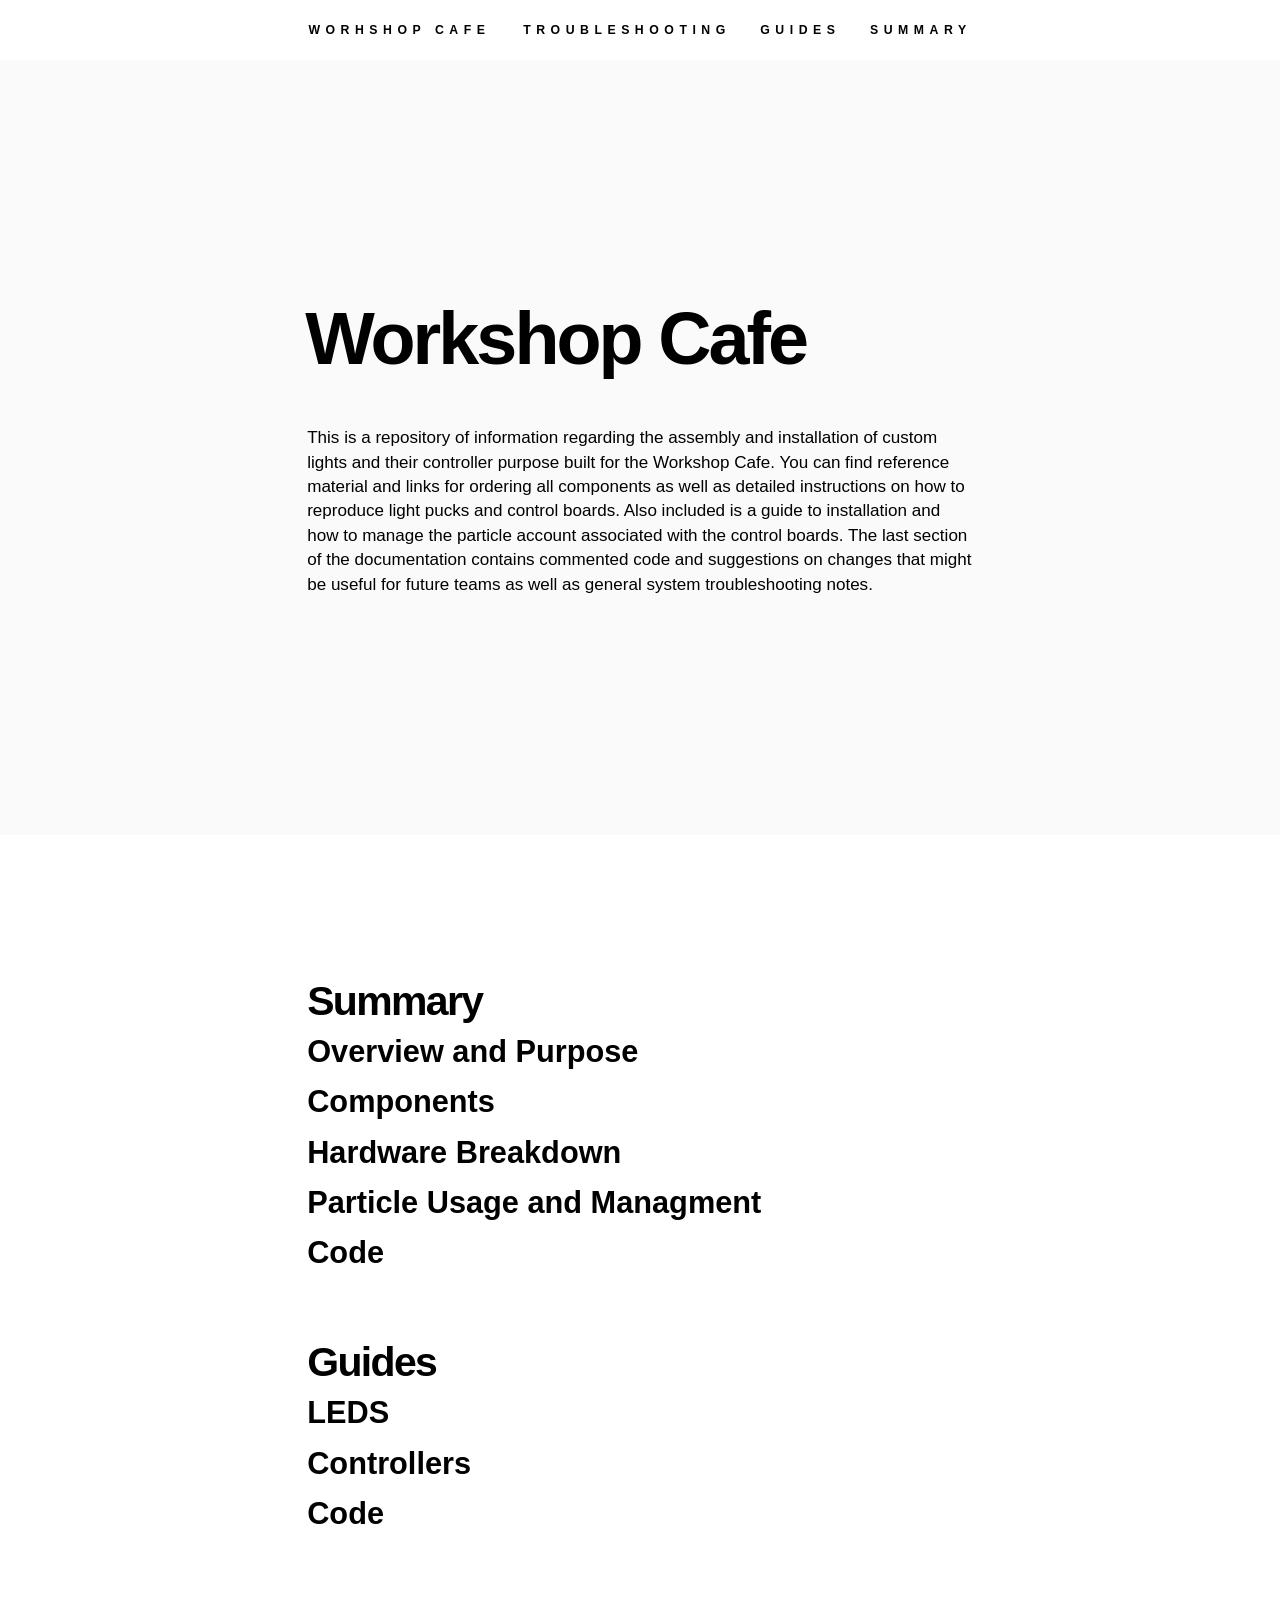
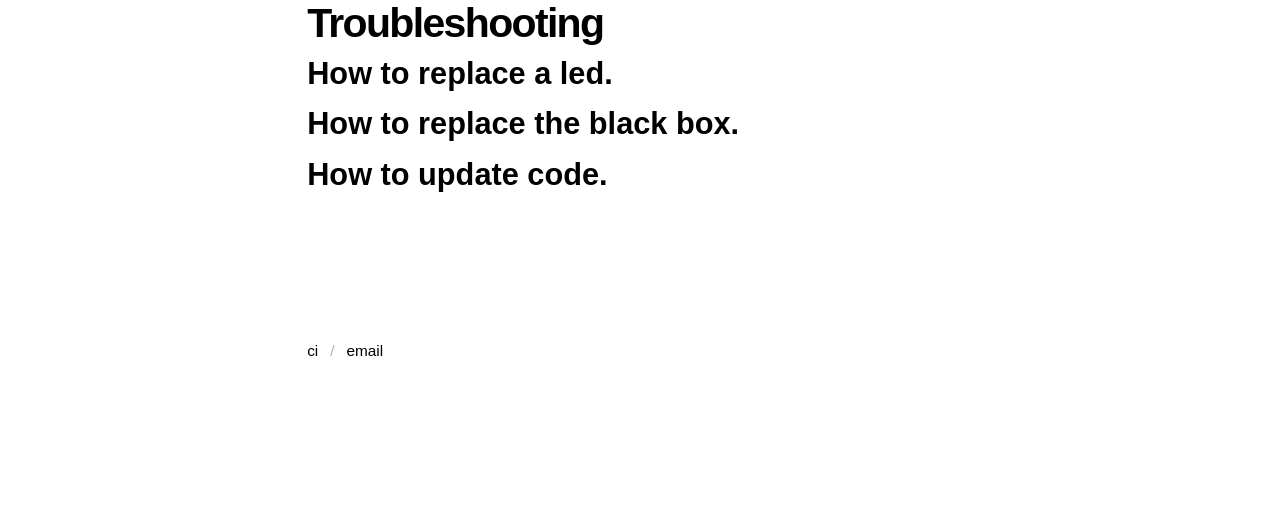
==== commit 2a73d651: "added addatinal trouble shooting" ====
--- a/docs/index.html
+++ b/docs/index.html
@@ -378,6 +378,8 @@
             </li>
             <li style="float:right"> <a href="#guides"> Guides </a>
             </li>
+            <li style="float:right"> <a href="troubleshooting/index.html"> Troubleshooting </a>
+            </li>
         </ul>
     </nav>
     <main class=content role=main>
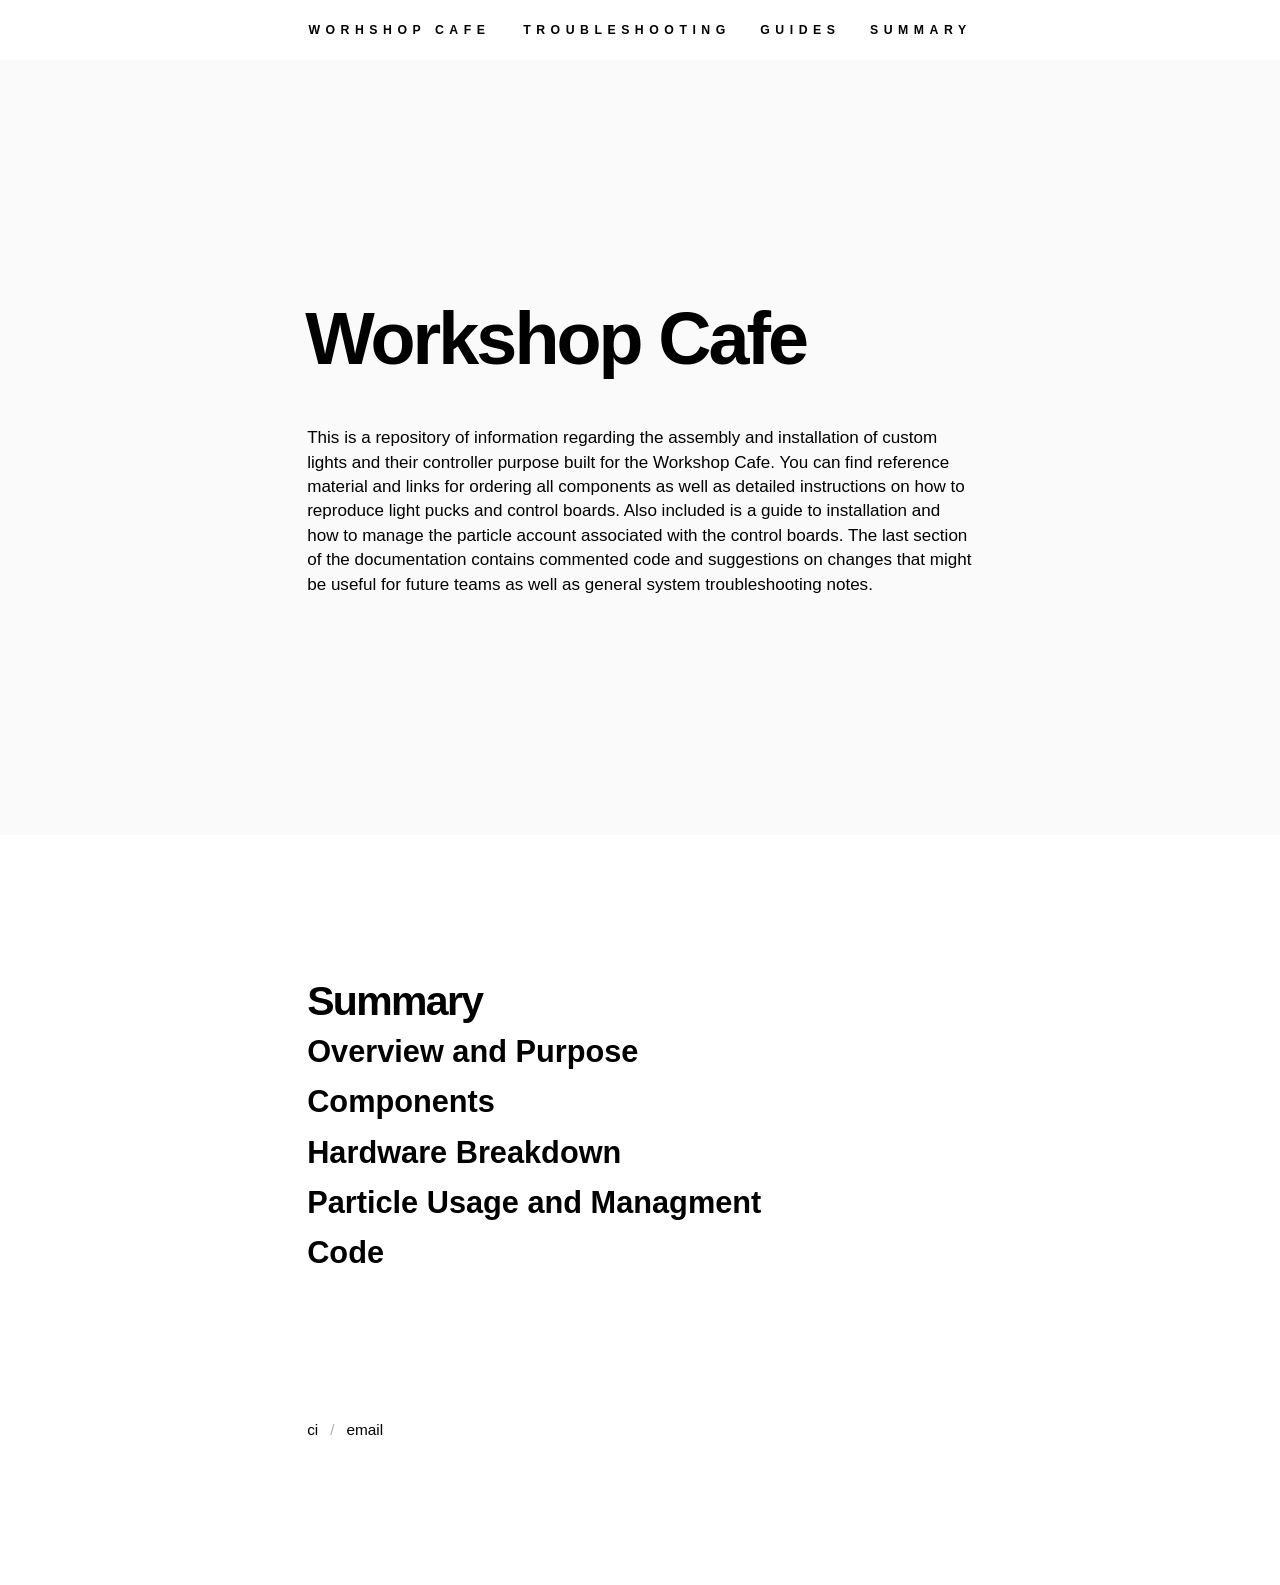
==== commit f7bc6238: "Updated firmware file and altered mistakes in documentation materials." ====
--- a/docs/index.html
+++ b/docs/index.html
@@ -401,27 +401,6 @@
                 <section class=list>
                     <h2> <a href=https://github.com/CollaboratoriumInstitute/Workshop.Cafe#particle-code>Code</a> </h2> </section>
 
-                <br><br>
-                <section class=list>
-                    <h1 id="guides">Guides</h1>
-                </section>
-                <section class=list>
-                    <h2> <a href=/guides/led/index.html >LEDS </a> </h2> </section>
-                <section class=list>
-                    <h2> <a href=/guides/controller/index.html >Controllers</a> </h2> </section>
-                <section class=list>
-                    <h2> <a href=/guides/code/index.html >Code</a> </h2> </section>
-
-                <br><br>
-                <section class=list>
-                    <h1 id="troubleshooting">Troubleshooting</h1>
-                </section>
-                <section class=list>
-                    <h2> <a href=/note/how-to-replace-a-led/index.html >How to replace a led.</a> </h2> </section>
-                <section class=list>
-                    <h2> <a href=/note/how-to-replace-the-black-box/index.html >How to replace the black box.</a> </h2> </section>
-                <section class=list>
-                    <h2> <a href=/note/how-to-update-code/index.html >How to update code.</a> </h2> </section>
         </article>
     </main>
     <footer class=footer>
